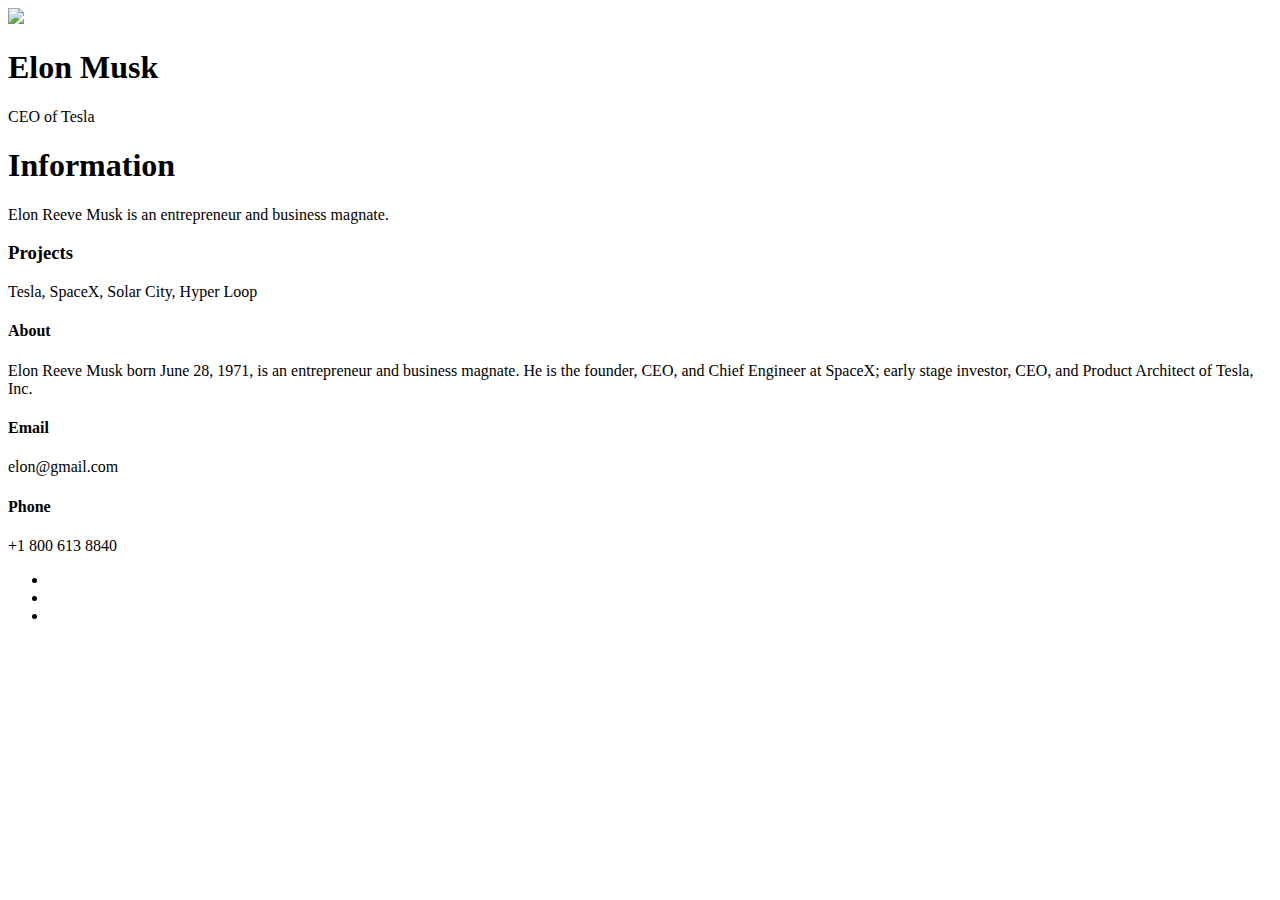
==== Index.html @ d1e02aa9 "Rename mobileview.html to Index.html" ====
<!DOCTYPE html>
<html lang="en">

<head>
    <link rel="stylesheet" href="stylemobile.css">
    <meta charset="UTF-8">
    <meta name="viewport" content="width=device-width, initial-scale=1.0">
    <script src="https://kit.fontawesome.com/b99e675b6e.js"></script>
</head>

<body>
    <div class="header">
        <img class="elonimg" src="elon.jpg">
        <h1>Elon Musk</h1>
        <p>CEO of Tesla</p>
    </div>
    <div class="content">
        <h1>Information</h1>
        <p>Elon Reeve Musk is an entrepreneur and business magnate.</p>
    </div>

    <div class="projects">
        <h3>Projects</h3>
        <p>Tesla, SpaceX, Solar City, Hyper Loop</p>
        <div class="projects_data">
            <div class="data">
                <h4>About</h4>
                <p>Elon Reeve Musk born June 28, 1971, is an entrepreneur and business magnate. He is the founder, CEO,
                    and Chief Engineer at SpaceX; early stage investor, CEO, and Product Architect of Tesla, Inc.</p>
            </div>
            <div class="data">
            </div>
        </div>
    </div>
    </div>
    <div class="info">
        <div class="info_data">
            <div class="data">
                <h4>Email</h4>
                <p>elon@gmail.com</p>
            </div>
            <div class="data">
                <h4>Phone</h4>
                <p>+1 800 613 8840</p>
            </div>
        </div>
    </div>
    <div class="social_media">
        <ul>
            <li><a href="https://www.facebook.com/groups/ElonMusk/"><i class="fab fa-facebook-f"></i></a></li>
            <li><a href="https://twitter.com/elonmusk?ref_src=twsrc%5Egoogle%7Ctwcamp%5Eserp%7Ctwgr%5Eauthor"><i class="fab fa-twitter"></i></a></li>
            <li><a href="https://en.wikipedia.org/wiki/Elon_Musk"><i class="fab fa-wikipedia-w"></i></a></li>
        </ul>
    </div>
</body>

</html>
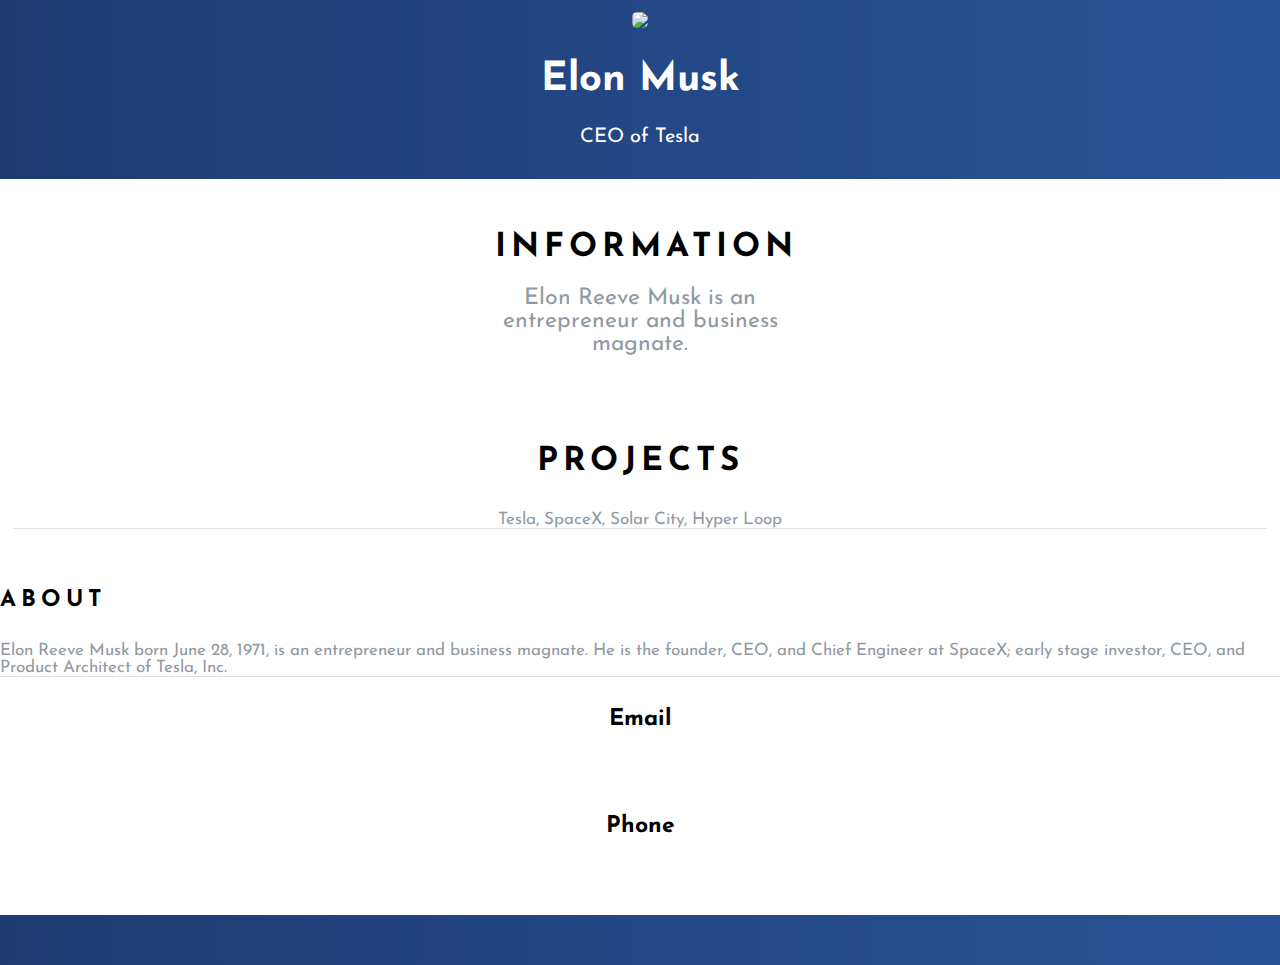
==== commit f31f6879: "Update Index.html" ====
--- a/Index.html
+++ b/Index.html
@@ -2,7 +2,7 @@
 <html lang="en">
 
 <head>
-    <link rel="stylesheet" href="stylemobile.css">
+    <link rel="stylesheet" href="style.css">
     <meta charset="UTF-8">
     <meta name="viewport" content="width=device-width, initial-scale=1.0">
     <script src="https://kit.fontawesome.com/b99e675b6e.js"></script>
@@ -10,7 +10,7 @@
 
 <body>
     <div class="header">
-        <img class="elonimg" src="elon.jpg">
+        <img class="elonimg" src="elon-musk-smoke.gif">
         <h1>Elon Musk</h1>
         <p>CEO of Tesla</p>
     </div>
@@ -23,23 +23,21 @@
         <h3>Projects</h3>
         <p>Tesla, SpaceX, Solar City, Hyper Loop</p>
         <div class="projects_data">
-            <div class="data">
-                <h4>About</h4>
-                <p>Elon Reeve Musk born June 28, 1971, is an entrepreneur and business magnate. He is the founder, CEO,
-                    and Chief Engineer at SpaceX; early stage investor, CEO, and Product Architect of Tesla, Inc.</p>
-            </div>
-            <div class="data">
-            </div>
         </div>
     </div>
     </div>
+    <div class="data">
+        <h4>About</h4>
+        <p>Elon Reeve Musk born June 28, 1971, is an entrepreneur and business magnate. He is the founder, CEO,
+            and Chief Engineer at SpaceX; early stage investor, CEO, and Product Architect of Tesla, Inc.</p>
+</div>
     <div class="info">
         <div class="info_data">
-            <div class="data">
+            <div class="data2">
                 <h4>Email</h4>
                 <p>elon@gmail.com</p>
             </div>
-            <div class="data">
+            <div class="data2">
                 <h4>Phone</h4>
                 <p>+1 800 613 8840</p>
             </div>
@@ -47,9 +45,10 @@
     </div>
     <div class="social_media">
         <ul>
-            <li><a href="https://www.facebook.com/groups/ElonMusk/"><i class="fab fa-facebook-f"></i></a></li>
-            <li><a href="https://twitter.com/elonmusk?ref_src=twsrc%5Egoogle%7Ctwcamp%5Eserp%7Ctwgr%5Eauthor"><i class="fab fa-twitter"></i></a></li>
-            <li><a href="https://en.wikipedia.org/wiki/Elon_Musk"><i class="fab fa-wikipedia-w"></i></a></li>
+            <li><a href="https://www.facebook.com/groups/ElonMusk/" target="_blank"><i class="fab fa-facebook-f"></i></a></li>
+            <li><a href="https://twitter.com/elonmusk?ref_src=twsrc%5Egoogle%7Ctwcamp%5Eserp%7Ctwgr%5Eauthor" target="_blank"><i
+                        class="fab fa-twitter"></i></a></li>
+            <li><a href="https://en.wikipedia.org/wiki/Elon_Musk" target="_blank"><i class="fab fa-wikipedia-w"></i></a></li>
         </ul>
     </div>
 </body>
--- a/style.css
+++ b/style.css
@@ -0,0 +1,125 @@
+@import url('https://fonts.googleapis.com/css2?family=Josefin+Sans&display=swap');
+
+* {
+    font-family: 'Josefin Sans', sans-serif;
+}
+
+body {
+    font-family: Arial, Helvetica, sans-serif;
+    margin: 0;
+}
+
+.header {
+    overflow: hidden;
+    padding: 12px;
+    text-align: center;
+    background: gray;
+    color: black;
+    font-size: 20px;
+    background: linear-gradient(to right, #1e3c72, #2a5298);
+    height: max-content;
+
+}
+
+.header h1, p{
+    color: #fff;
+}
+
+.content {
+    border-radius: 4px;
+    margin: 0 auto;
+    width: 290px;
+    font-size: 23px;
+    text-align: center;
+    padding: 20px;
+    margin-top: 10px;
+}
+
+.info{
+    text-align: center;
+    font-size: 23px;
+}
+
+.content h1{
+    text-transform: uppercase;
+    letter-spacing: 5px;
+    font-size: 33px;
+}
+
+.data h4{
+    font-size: 23px;
+    text-transform: uppercase;
+    letter-spacing: 5px;
+}
+
+.data p{
+    color: #919aa3;
+    border-bottom: 1px solid #e0e0e0;
+    font-size: 17px;
+}
+
+.content p{
+    color: #919aa3;
+}
+
+.elonimg{
+    border-radius: 5px;
+}
+
+.img {
+
+    padding-top: 2rem;
+    display: flex;
+    justify-content: center;
+}
+
+.image_elon {
+    border-radius: 4px;
+}
+
+.projects{
+    text-align: center;
+    font-size: 23px;
+    padding: 1%;
+}
+
+.projects h3{
+    font-size: 33px;
+    text-transform: uppercase;
+    letter-spacing: 5px;
+}
+
+.projects p{
+    color: #919aa3;
+    border-bottom: 1px solid #e0e0e0;
+    font-size: 17px;
+}
+
+.social_media{
+    background: linear-gradient(to right, #1e3c72, #2a5298);
+    height: 50px;
+}
+
+.social_media ul{
+    display: flex;
+    flex-direction: row;
+    padding: 0px;
+    list-style: none;
+    justify-content: center;
+   margin: 0px;
+}
+
+.social_media ul li{
+    width: 45px;
+    height: 45px;
+    margin-right: 10px;
+    border-radius: 5px;
+    line-height: 50px;
+    text-align: center;
+}
+
+.social_media{
+    color: #FFFFFF;
+    display: block;
+    font-size: 18px;
+}
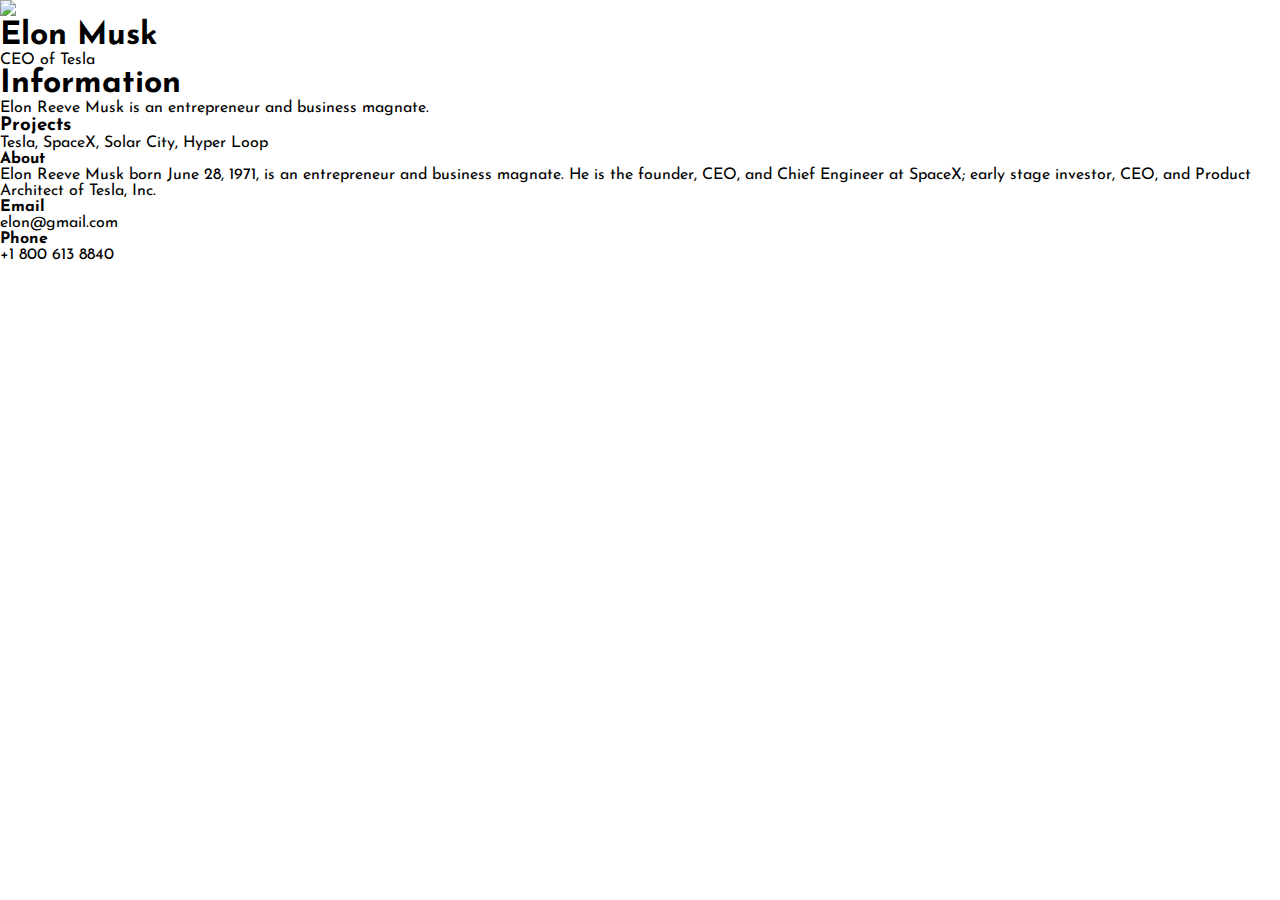
==== commit b9685053: "Update Index.html" ====
--- a/Index.html
+++ b/Index.html
@@ -2,7 +2,7 @@
 <html lang="en">
 
 <head>
-    <link rel="stylesheet" href="style.css">
+    <link rel="stylesheet" href="Style.css">
     <meta charset="UTF-8">
     <meta name="viewport" content="width=device-width, initial-scale=1.0">
     <script src="https://kit.fontawesome.com/b99e675b6e.js"></script>
--- a/Style.css
+++ b/Style.css
@@ -0,0 +1,115 @@
+@import url('https://fonts.googleapis.com/css2?family=Josefin+Sans&display=swap');
+
+
+* {
+    margin: 0;
+    padding: 0;
+    box-sizing: border-box;
+    list-style: none;
+    font-family: 'Josefin Sans', sans-serif;
+}
+
+
+.wrapper{
+    position: absolute;
+    width: 450px;
+    display: flex;
+}
+
+.wrapper .left{
+    width: 100%;
+    height:100%;
+    background: linear-gradient(to right, #1e3c72, #2a5298);
+    padding: 30px 25px;
+    border-top-left-radius: 5px;
+    border-bottom-left-radius: 5px;
+    text-align: center;
+    color: #fff;
+}
+
+.wrapper .left img{
+    margin-bottom: 60px;
+    border-radius: 5px;
+    height: 55%;
+    width: 160px;
+}
+
+.wrapper .left h4{
+    margin-bottom: 20px;
+
+}
+
+.wrapper .left p{
+    font-size: 12px;
+    margin-bottom: 50px;
+}
+
+.wrapper .right{
+    width: 100%;
+    background: #fff;
+    border-top-right-radius: 5px;
+    border-top-right-radius: 5px;
+    padding: 35px 25px;
+    margin;
+}
+
+.wrapper .right .info,
+.wrapper .right .projects{
+    margin-bottom: 5px;
+
+}
+
+.wrapper .right .info h3,
+.wrapper .right .projects h3{
+    margin-bottom: 15px;
+    padding-bottom: 5px;
+    border-bottom: 1px solid #e0e0e0;
+    color: #353c4e;
+    text-transform: uppercase;
+    letter-spacing: 5px;
+}
+
+.wrapper .right .info_data,
+.wrapper .right .projects_data{
+    display: flex;
+    justify-content: space-between;
+}
+
+.wrapper .right .info_data ,
+.wrapper .right .projects_data {
+    width: auto;
+}
+
+.wrapper .right .info_data .data h4,
+.wrapper .right .projects_data .data h4{
+    color: #353c4e;
+    margin-bottom: 5px;
+    width: 500px;
+}
+
+.wrapper .right .info_data .data p,
+.wrapper .right .projects_data .data p{
+    font-size: 13px;
+    margin-bottom: 10px;
+    color: #919aa3;
+}
+
+.wrapper .social_media ul{
+    display: flex;
+}
+
+.wrapper .social_media ul li{
+    width: 45px;
+    height: 45px;
+    background: linear-gradient(to right, #1e3c72, #2a5298);;
+    margin-right: 10px;
+    border-radius: 5px;
+    line-height: 50px;
+    text-align: center;
+}
+
+.wrapper .social_media ul li a{
+    color: #fff;
+    display: block;
+    font-size: 18px;
+}
